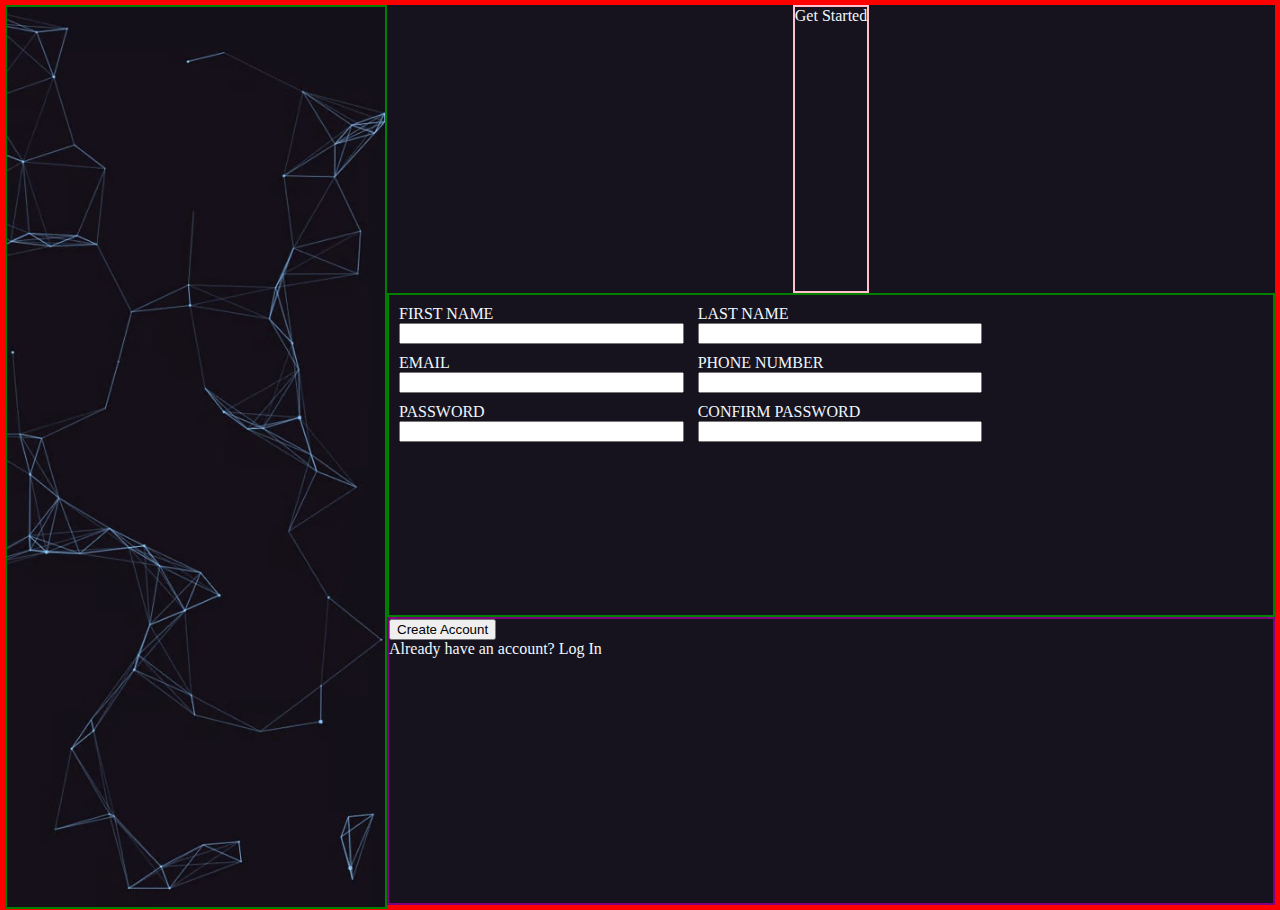
==== form.html @ 8152532d "Built body , aligned elements and added basic style" ====
<!DOCTYPE html>
<html lang="en">
<head>
    <meta charset="UTF-8">
    <meta http-equiv="X-UA-Compatible" content="IE=edge">
    <meta name="viewport" content="width=device-width, initial-scale=1.0">
    <title>Form Page</title>
    <link href="stylesheet.css" rel="stylesheet" type="text/css">
</head>
<body>
    <div class ="maincontainer">
        
        <div class="sidebarcontainer">
            <img src="pattern.jpg" class="sidebar">
        </div>

        <div class="bodycontainer">
            <div class="intro">Get Started</div>
            <div class="form">
                <form action="example/path" method="post">
                
                <div class="row">
                    <div class="form-group">
                        <label for="first-name">FIRST NAME</label>
                        <input type="text" id="first-name" name="first-name">
                    </div>
                </div>

                <div class="row">
                    <div class="form-group">
                        <label for="last-name">LAST NAME</label>
                        <input type="text" id="last-name" name="last-name">
                    </div>
                </div>

                <div class="row">
                    <div class="form-group">
                        <label for="user-email">EMAIL</label>
                        <input type="email" id="user-email" name="user-email">
                    </div>
                </div>


                <div class="row">
                    <div class="form-group">
                        <label for="user-num">PHONE NUMBER</label>
                        <input type="number" id="user-num" name="user-num">
                    </div>
                </div>

                <div class="row">
                    <div class="form-group">
                        <label for="user-pass">PASSWORD</label>
                        <input type="password" id="user-pass" name="user-pass">
                    </div>
                </div>

                <div class="row">
                    <div class="form-group">
                        <label for="user-pass">CONFIRM PASSWORD</label>
                        <input type="password" id="user-pass" name="user-pass">
                    </div>
                </div>

                </form>
            </div>

            <div class="create-account">
                <button>Create Account</button>
                <div id="login">Already have an account? Log In</div>
            </div>


        </div>

    </div>


    
    
</body>
</html>
---- stylesheet.css ----
body {
    background-color: rgba(23, 19, 30, 1);
    margin: 0;
    padding: 0;
}

.maincontainer {
    display: flex;
    height: 100vh;
    border: 5px solid red;
    flex-direction: row;
}

.bodycontainer {
    display: flex;
    flex-direction:column;
    width: 100%;
}

.sidebar {
    
    background-size: contain;
    height: 100vh;
    width: auto;
    display: block;
    justify-content: left;
    border: 2px solid green;

}

.intro {
    color: aliceblue;
    border: 2px solid pink;
    margin: 0 auto;
    font-family: roboto;
    height: 32%;    
}

label {
    color: aliceblue;
    font-family: roboto-thin;


}


input{

}

.form {
    display: flex;
    border: 2px solid green;
    height: 36%;

    
}

.create-account {
    border: 2px solid purple;
    height: 32%;
}

.form-group{
    flex: 1;
    margin-top: 10px;
    margin-left: 10px;
    display: flex;
    flex-direction: column;
}

#login {
    color: aliceblue;
    font-family: roboto;
}

.row {
    display: inline-flex;
    width: calc(100% /3);
}
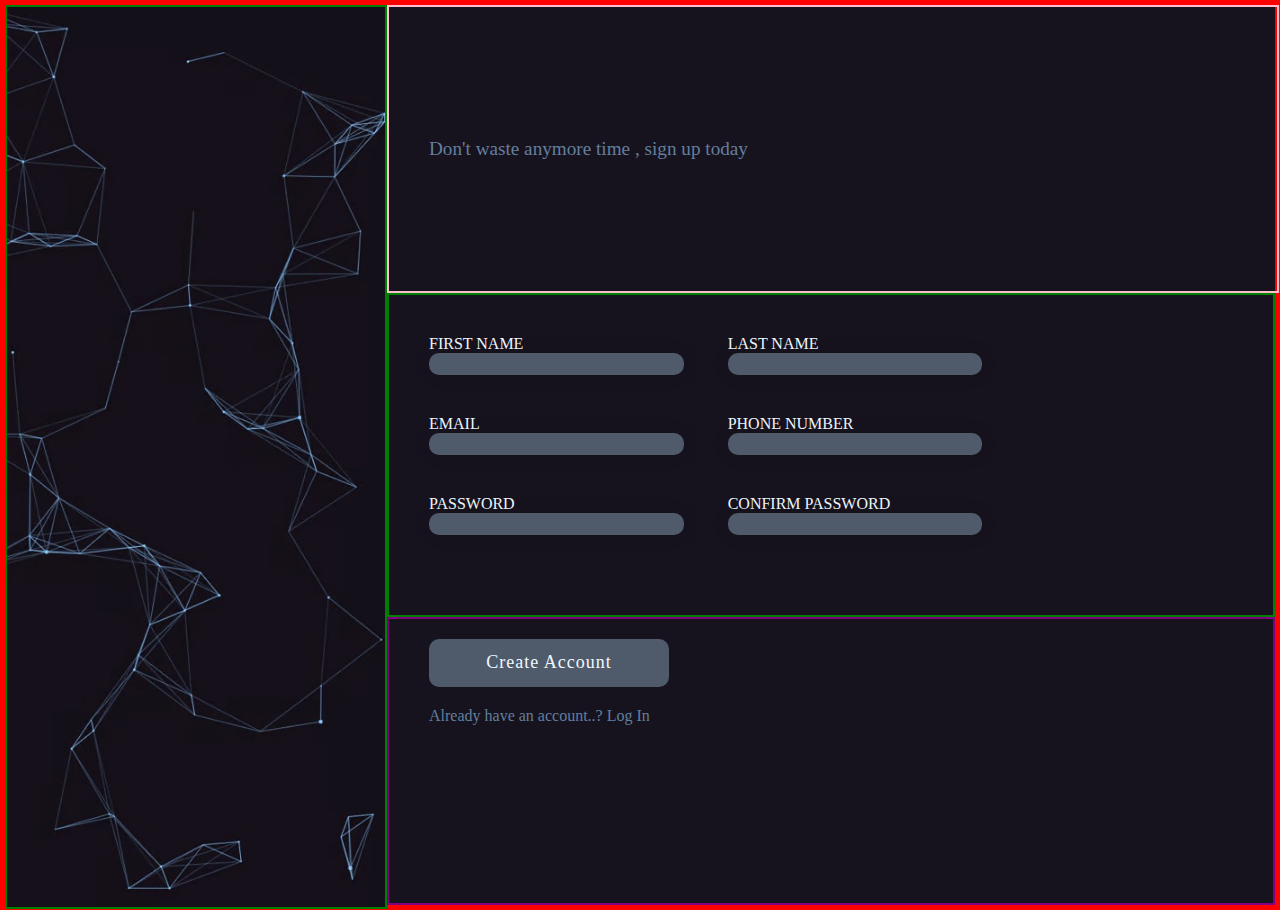
==== commit f9585db8: "Alligned all elements , further styling on form" ====
--- a/form.html
+++ b/form.html
@@ -15,7 +15,9 @@
         </div>
 
         <div class="bodycontainer">
-            <div class="intro">Get Started</div>
+            <div class="intro">
+                <div id="intro-text">Don't waste anymore time , sign up today</div>
+            </div>
             <div class="form">
                 <form action="example/path" method="post">
                 
@@ -67,7 +69,8 @@
 
             <div class="create-account">
                 <button>Create Account</button>
-                <div id="login">Already have an account? Log In</div>
+                <div id="login">Already have an account..? Log In</div>
+        
             </div>
 
 
--- a/stylesheet.css
+++ b/stylesheet.css
@@ -30,23 +30,41 @@
 }
 
 .intro {
-    color: aliceblue;
+    display: flex;
     border: 2px solid pink;
     margin: 0 auto;
-    font-family: roboto;
-    height: 32%;    
+    height: 32%;
+    width: 100%;
+    align-items: center;
+}
+
+#intro-text {
+    color: rgba(98,127,158,255);
+    font-family: roboto-bold;
+    margin-left: 40px;
+    font-size: larger;
+    
 }
 
 label {
     color: aliceblue;
     font-family: roboto-thin;
 
-
 }
 
 
 input{
+    background-color:#4f5a6a;
+    border: 0;
+    box-shadow:0 0 15px 4px rgba(0,0,0,0.06); 
+    border-radius: 10px;
+    height: 20px;
+    outline: none;
+}
 
+input:focus{
+    outline: 2px solid ;
+    outline-color: rgba(98,127,158,255);
 }
 
 .form {
@@ -57,25 +75,44 @@
     
 }
 
-.create-account {
-    border: 2px solid purple;
-    height: 32%;
-}
 
 .form-group{
     flex: 1;
-    margin-top: 10px;
-    margin-left: 10px;
+    margin-top: 40px;
+    margin-left: 40px;
     display: flex;
     flex-direction: column;
-}
-
-#login {
-    color: aliceblue;
-    font-family: roboto;
 }
 
 .row {
     display: inline-flex;
     width: calc(100% /3);
-}+}
+
+.create-account {
+    display: flex;
+    border: 2px solid purple;
+    height: 32%;
+    flex-direction: column;
+}
+
+button {
+    background-color:#4f5a6a;
+    color: aliceblue;
+    font-size: large;
+    font-family: roboto;
+    border: 0;
+    border-radius: 10px;
+    width: 15rem;
+    height: 3rem;
+    margin-top: 20px ;
+    margin-left: 40px;
+    letter-spacing: 1px;
+}
+
+#login {
+    color: rgba(98,127,158,255);
+    font-family: roboto;
+    margin-top: 20px;
+    margin-left: 40px;
+}
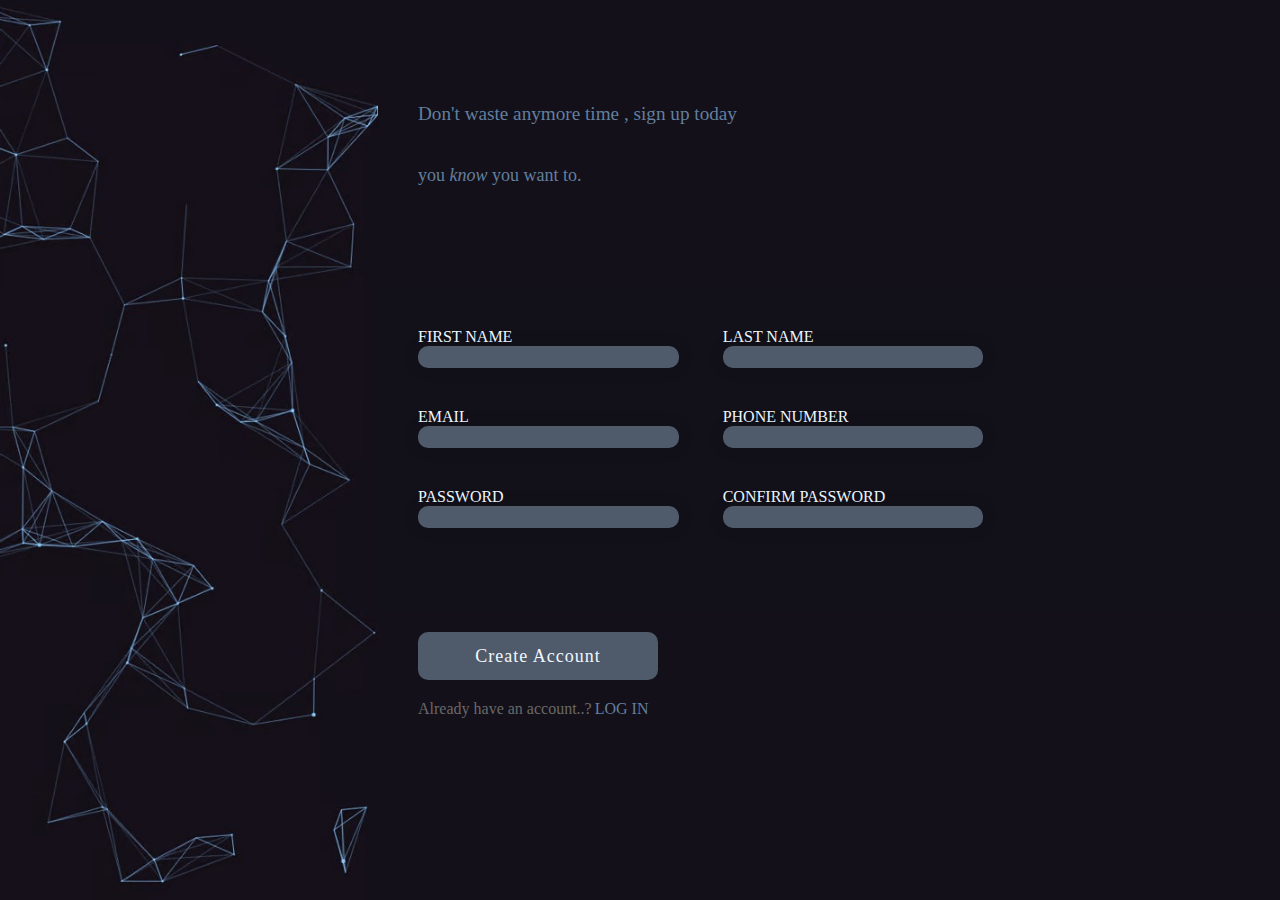
==== commit 7682f111: "Finalized styles, removed borders , added validation" ====
--- a/form.html
+++ b/form.html
@@ -17,6 +17,7 @@
         <div class="bodycontainer">
             <div class="intro">
                 <div id="intro-text">Don't waste anymore time , sign up today</div>
+                <div id="intro-text-two">you <em>know </em> you want to.</div>
             </div>
             <div class="form">
                 <form action="example/path" method="post">
@@ -46,7 +47,7 @@
                 <div class="row">
                     <div class="form-group">
                         <label for="user-num">PHONE NUMBER</label>
-                        <input type="number" id="user-num" name="user-num">
+                        <input type="text" id="user-num" name="user-num">
                     </div>
                 </div>
 
@@ -69,7 +70,10 @@
 
             <div class="create-account">
                 <button>Create Account</button>
-                <div id="login">Already have an account..? Log In</div>
+                <div class = "login-container">
+                    <div id="login-text">Already have an account..?</div>
+                    <div id="login">LOG IN</div>
+                </div>
         
             </div>
 
--- a/stylesheet.css
+++ b/stylesheet.css
@@ -8,7 +8,7 @@
 .maincontainer {
     display: flex;
     height: 100vh;
-    border: 5px solid red;
+    /* border: 5px solid red; */
     flex-direction: row;
 }
 
@@ -25,17 +25,19 @@
     width: auto;
     display: block;
     justify-content: left;
-    border: 2px solid green;
+    /* border: 2px solid green; */
 
 }
 
 .intro {
     display: flex;
-    border: 2px solid pink;
+    /* border: 2px solid pink; */
     margin: 0 auto;
     height: 32%;
     width: 100%;
-    align-items: center;
+    background-color: #131019;
+    flex-direction: column;
+    justify-content: center;
 }
 
 #intro-text {
@@ -43,6 +45,15 @@
     font-family: roboto-bold;
     margin-left: 40px;
     font-size: larger;
+    
+}
+
+#intro-text-two {
+    color: rgba(98,127,158,255);
+    font-family: roboto-bold;
+    margin-left: 40px;
+    font-size: large;
+    margin-top: 40px;
     
 }
 
@@ -60,6 +71,8 @@
     border-radius: 10px;
     height: 20px;
     outline: none;
+    color: aliceblue;
+    padding-left: 10px;
 }
 
 input:focus{
@@ -67,12 +80,17 @@
     outline-color: rgba(98,127,158,255);
 }
 
+input:invalid {
+    outline: 2px solid ;
+    outline-color: red;
+}
+
 .form {
     display: flex;
-    border: 2px solid green;
+    /* border: 2px solid green; */
     height: 36%;
-
-    
+    background-color: #121019;
+    box-shadow: #4f5a6a;
 }
 
 
@@ -91,9 +109,10 @@
 
 .create-account {
     display: flex;
-    border: 2px solid purple;
+    /* border: 2px solid purple; */
     height: 32%;
     flex-direction: column;
+    background-color: #141019;
 }
 
 button {
@@ -110,9 +129,21 @@
     letter-spacing: 1px;
 }
 
+#login-text {
+    color: rgb(105, 105, 105);
+    font-family: roboto;
+    margin-top: 20px;
+    margin-left: 40px;
+}
+
 #login {
     color: rgba(98,127,158,255);
     font-family: roboto;
     margin-top: 20px;
-    margin-left: 40px;
+    margin-left: 3px;
 }
+
+.login-container {
+    display: flex;
+    flex-direction: row;
+}